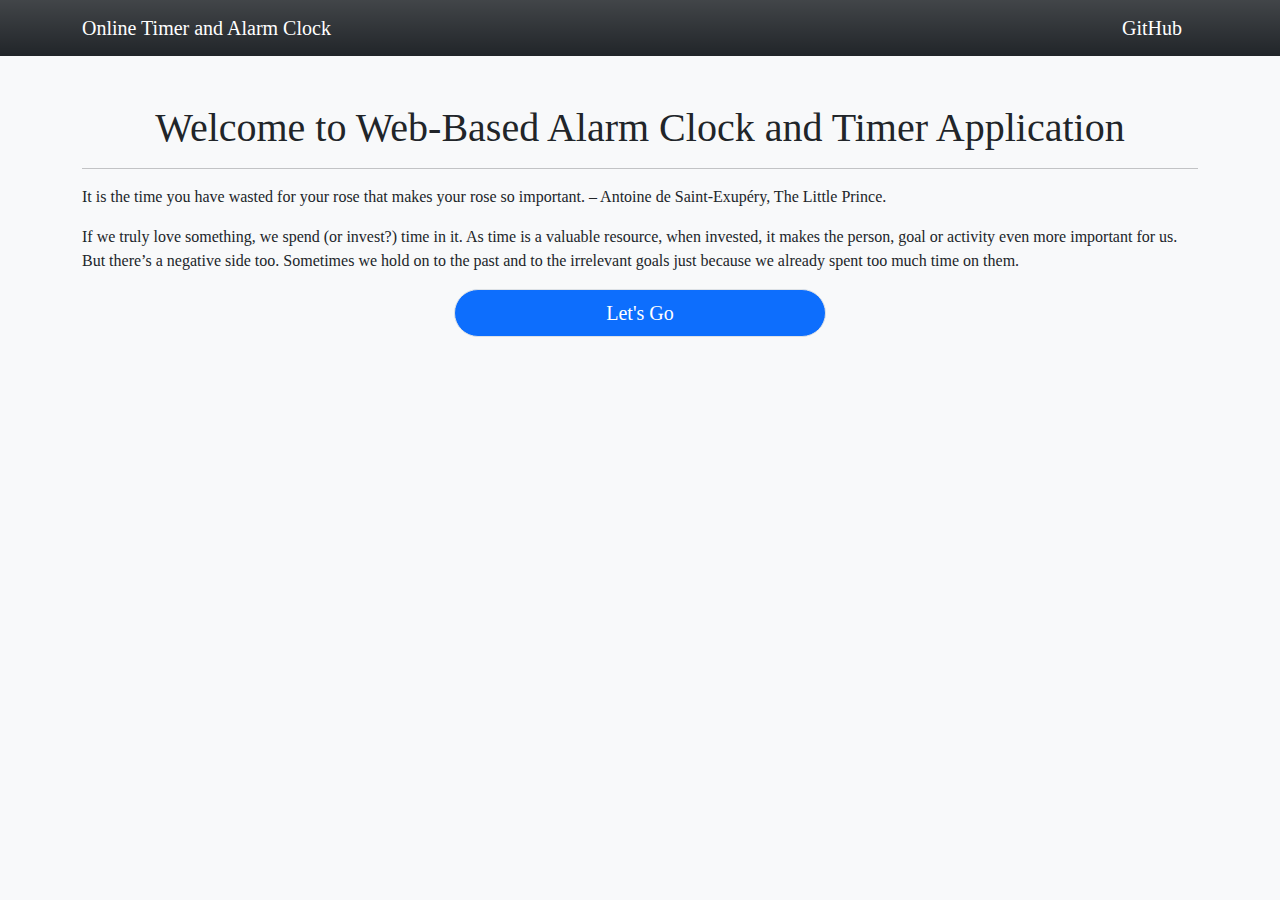
==== index.html @ c24df1c7 "V1" ====
<!DOCTYPE html>
<html lang="en">

<head>
    <meta charset="UTF-8">
    <meta http-equiv="X-UA-Compatible" content="IE=edge">
    <meta name="viewport" content="width=device-width, initial-scale=1.0">
    <title>Online Timer and Alarm Clock</title>
    <link rel="stylesheet" href="./Font-Awesome-master/css/all.min.css">
    <link rel="stylesheet" href="./css/bootstrap.min.css">
    <script src="./js/jquery-3.6.0.min.js"></script>
    <script src="./js/bootstrap.min.js"></script>
    <script src="./js/script.js"></script>
    <style>
         :root {
            --bs-success-rgb: 71, 222, 152 !important;
        }
        
        html,
        body {
            height: 100%;
            width: 100%;
            font-family: Apple Chancery, cursive;
        }
        
        .btn-info.text-light:hover,
        .btn-info.text-light:focus {
            background: #000;
        }
        
        #search-suggestion {
            position: absolute;
            top: 2.4em;
            left: 1em;
            width: 90%;
            z-index: 9;
        }
        
        .fa.fa-alarm-clock {
            position: relative;
            min-width: 1.3em;
        }
        
        .fa.fa-alarm-clock:before {
            content: url(./ico/alarm-clock-svg.svg);
            position: absolute;
            width: 1.25em;
            top: -0.9em;
            left: 0;
        }
        
        .blinks {
            animation: blinker 1s linear infinite;
            color: red;
        }
        
        @keyframes blinker {
            50% {
                opacity: 0;
            }
        }
        
        #alarm-list:empty:before {
            content: 'No Alarm set.';
        }
        
        #alarm-list:empty {
            text-align: center;
            color: rgb(214, 214, 214)
        }
    </style>
</head>

<body class="bg-light">
    <nav class="navbar navbar-expand-lg navbar-dark bg-dark bg-gradient" id="topNavBar">
        <div class="container">
            <a class="navbar-brand" href="">
            Online Timer and Alarm Clock
            </a>

            <div>
               <a class="navbar-brand" href="https://github.com/naemazam/Online-Timer-and-Alarm-Clock">
            GitHub
            </a>
            </div>
        </div>
    </nav>
    <div class="container py-5 d-none" id="page-container">
        <div class="d-flex justify-content-center align-items-center flex-column my-3">
            <h1 class="fw-bolder" id="current_time">00:00:00 --</h1>
            <h4 class="fw-bold" id="current_date">--- -- ----</h4>
        </div>
        <div class="text-center">
            <button class="btn btn-primary rounded-0" type="button" id="set_timer"><i class="fa fa-clock"></i> Set Timer</button>
            <button class="btn btn-info rounded-0" type="button" id="set_alarm"><i class="fa fa-alarm-clock"></i> Set Alarm</button>
            <button class="btn btn-danger rounded-0 d-none" type="button" id="stop_alarm"><i class="fa fa-stop"></i> Stop Alarm</button>
        </div>
        <div class="row justify-content-center py-3">
            <!-- Timer Field -->
            <div class="col-md-4">
                <div class="card rounded-0 shadow">
                    <div class="card-header rounded-0  bg-dark bg-gradient text-light">
                        <h5 class="card-title">
                            Timer
                        </h5>
                    </div>
                    <div class="card-body">
                        <h1 class="text-center fw-bolder" id="timer">--:--</h1>
                        <div class="text-center">
                            <button class="btn btn-primary btn-sm rounded-0" id="start_timer" type="button"><i class="fa fa-play"></i> Start</button>
                            <button class="btn btn-light border btn-sm rounded-0 d-none" id="pause_timer" type="button"><i class="fa fa-pause"></i> Pause</button>
                            <button class="btn btn-danger btn-sm rounded-0 d-none" id="reset_timer" type="button"><i class="fa fa-reset"></i> Reset</button>
                        </div>
                    </div>
                </div>
            </div>
            <!-- End of Timer Field -->
            <!-- Alarm List Field -->
            <div class="col-md-4">
                <div class="card rounded-0 shadow">
                    <div class="card-header rounded-0  bg-dark bg-gradient text-light">
                        <h5 class="card-title">
                            Alarm List
                        </h5>
                    </div>
                    <div class="card-body">
                        <div class="list-group" id="alarm-list"></div>
                    </div>
                </div>
            </div>
            <!-- End if Alarm List Field -->
        </div>
    </div>
    <div class="container py-5" id="default-container">
        <h1 class="text-center mt">Welcome to Web-Based Alarm Clock and Timer Application</h1>
        <hr>
        <p>It is the time you have wasted for your rose that makes your rose so important. – Antoine de Saint-Exupéry, The Little Prince. </p>
<p>If we truly love something, we spend (or invest?) time in it. As time is a valuable resource, when invested, it makes the person, goal or activity even more important for us. But there’s a negative side too. Sometimes we hold on to the past and to the irrelevant goals just because we already spent too much time on them.

</p>
        <center><button class="btn btn-lg btn-primary border col-4 rounded-pill" type="button" id="start_app"><i class="fa fa-arrow-right"></i> Let's Go</button></center>
    </div>
    <!-- Modal -->
    <div class="modal fade" id="uniModal" tabindex="-1" aria-labelledby="uniModalLabel" aria-hidden="true" data-bs-backdrop="static">
        <div class="modal-dialog  modal-dialog-centered">
            <div class="modal-content">
                <div class="modal-header">
                    <h5 class="modal-title" id="uniModalLabel"></h5>
                    <button type="button" class="btn-close" data-bs-dismiss="modal" aria-label="Close"></button>
                </div>
                <div class="modal-body">
                </div>
                <div class="modal-footer">
                    <button type="button" class="btn btn-primary rounded-0" onclick="$('#uniModal form').submit()">Save</button>
                    <button type="button" class="btn btn-secondary rounded-0" data-bs-dismiss="modal">Close</button>
                </div>
            </div>
        </div>
    </div>
    <noscript id="alarm-item-script">
        <div class="list-group-item list-group-item-action alarm-item">
            <div class="d-flex w-100">
                <div class="col-auto flex-grow-1">
                    <span class="alarm-text">12:00 PM</span>
                </div>
                <div class="col-auto">
                    <button class="btn btn-sm btn-danger delete-alarm"><i class="fa fa-trash"></i></button>
                </div>
            </div>
        </div>
    </noscript>
    <noscript id="timer-form-script">
        <div class="container-fluid">
            <form action="" id="timer-form">
                <input type="hidden" name="id" value="">
                <div class="form-group">
                    <label for="" class="control-label">Time (MM:ss)</label>
                    <div class="input-group mb-3">
                        <input type="number" min="0" name="minutes" class="form-control text-center" placeholder="MM" aria-label="Minutes" required>
                        <span class="input-group-text">:</span>
                        <input type="number" min="0" name="seconds" max="59" class="form-control text-center" placeholder="ss" aria-label="Seconds" required>
                    </div>
                </div>
            </form>
        </div>
    </noscript>
    <noscript id="alarm-form-script">
        <div class="container-fluid">
            <form action="" id="alarm-form">
                <input type="hidden" name="id" value="">
                <div class="form-group">
                    <label for="" class="control-label">Time (MM:ss)</label>
                    <div class="input-group mb-3">
                        <input type="number" name="hour" min="1" max="12" class="form-control" placeholder="MM" aria-label="Minutes" required>
                        <span class="input-group-text">:</span>
                        <input type="number" name="minutes" min="0" max="59" class="form-control" placeholder="ss" aria-label="Seconds" required>
                        <span class="input-group-text"></span>
                        <select class="form-select" name="meridein" id="meridein" required>
                            <option>AM</option>
                            <option>PM</option>
                        </select>
                    </div>
                </div>
            </form>
        </div>
    </noscript>
</body>

</html>
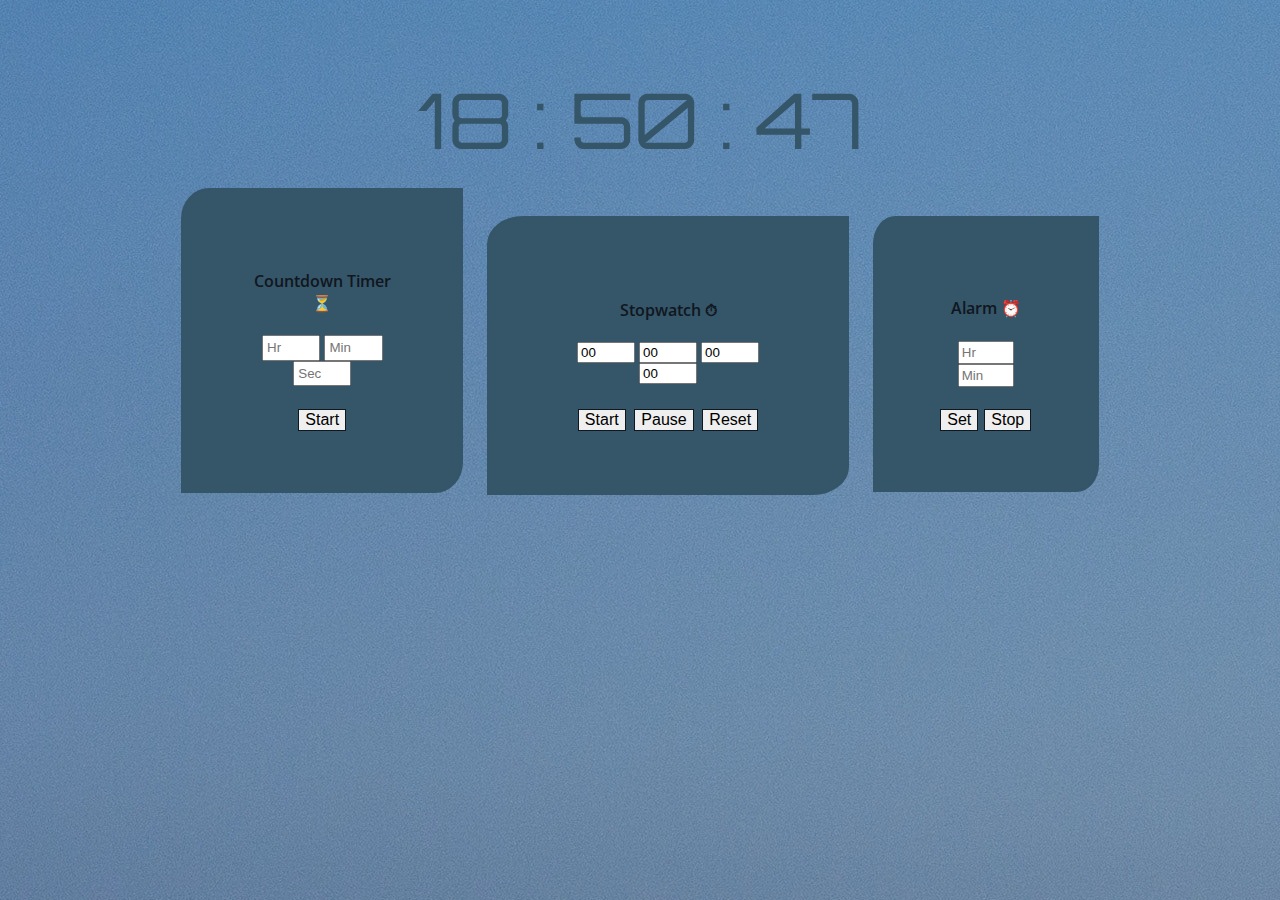
==== commit b48fe8e6: "V3" ====
--- a/index.html
+++ b/index.html
@@ -1,209 +1,108 @@
 <!DOCTYPE html>
 <html lang="en">
 
-<head>
-    <meta charset="UTF-8">
-    <meta http-equiv="X-UA-Compatible" content="IE=edge">
-    <meta name="viewport" content="width=device-width, initial-scale=1.0">
-    <title>Online Timer and Alarm Clock</title>
-    <link rel="stylesheet" href="./Font-Awesome-master/css/all.min.css">
-    <link rel="stylesheet" href="./css/bootstrap.min.css">
-    <script src="./js/jquery-3.6.0.min.js"></script>
-    <script src="./js/bootstrap.min.js"></script>
-    <script src="./js/script.js"></script>
-    <style>
-         :root {
-            --bs-success-rgb: 71, 222, 152 !important;
-        }
-        
-        html,
-        body {
-            height: 100%;
-            width: 100%;
-            font-family: Apple Chancery, cursive;
-        }
-        
-        .btn-info.text-light:hover,
-        .btn-info.text-light:focus {
-            background: #000;
-        }
-        
-        #search-suggestion {
-            position: absolute;
-            top: 2.4em;
-            left: 1em;
-            width: 90%;
-            z-index: 9;
-        }
-        
-        .fa.fa-alarm-clock {
-            position: relative;
-            min-width: 1.3em;
-        }
-        
-        .fa.fa-alarm-clock:before {
-            content: url(./ico/alarm-clock-svg.svg);
-            position: absolute;
-            width: 1.25em;
-            top: -0.9em;
-            left: 0;
-        }
-        
-        .blinks {
-            animation: blinker 1s linear infinite;
-            color: red;
-        }
-        
-        @keyframes blinker {
-            50% {
-                opacity: 0;
-            }
-        }
-        
-        #alarm-list:empty:before {
-            content: 'No Alarm set.';
-        }
-        
-        #alarm-list:empty {
-            text-align: center;
-            color: rgb(214, 214, 214)
-        }
-    </style>
-</head>
+    <head>
+        <meta charset="UTF-8">
+        <meta http-equiv="X-UA-Compatible" content="IE=edge">
+        <meta name="viewport" content="width=device-width, initial-scale=1.0">
+        <!-- Bootstrap -->
+        <link rel="stylesheet" href="https://cdn.jsdelivr.net/npm/bootstrap@4.6.2/dist/css/bootstrap.min.css"
+            integrity="sha384-xOolHFLEh07PJGoPkLv1IbcEPTNtaed2xpHsD9ESMhqIYd0nLMwNLD69Npy4HI+N" crossorigin="anonymous">
 
-<body class="bg-light">
-    <nav class="navbar navbar-expand-lg navbar-dark bg-dark bg-gradient" id="topNavBar">
-        <div class="container">
-            <a class="navbar-brand" href="">
-            Online Timer and Alarm Clock
-            </a>
+        <!-- Google Fonts -->
+        <link rel="preconnect" href="https://fonts.googleapis.com">
+        <link rel="preconnect" href="https://fonts.gstatic.com" crossorigin>
+        <link rel="preconnect" href="https://fonts.googleapis.com">
+        <link rel="preconnect" href="https://fonts.gstatic.com" crossorigin>
+        <link href="https://fonts.googleapis.com/css2?family=Open+Sans:wght@300&display=swap" rel="stylesheet">
+        <link rel="preconnect" href="https://fonts.googleapis.com">
+        <link rel="preconnect" href="https://fonts.gstatic.com" crossorigin>
+        <link href="https://fonts.googleapis.com/css2?family=Orbitron:wght@500&display=swap" rel="stylesheet">
+        <!-- Favicon -->
+        <link rel="shortcut icon" href="favicon.png">
 
-            <div>
-               <a class="navbar-brand" href="https://github.com/naemazam/Online-Timer-and-Alarm-Clock">
-            GitHub
-            </a>
-            </div>
-        </div>
-    </nav>
-    <div class="container py-5 d-none" id="page-container">
-        <div class="d-flex justify-content-center align-items-center flex-column my-3">
-            <h1 class="fw-bolder" id="current_time">00:00:00 --</h1>
-            <h4 class="fw-bold" id="current_date">--- -- ----</h4>
-        </div>
-        <div class="text-center">
-            <button class="btn btn-primary rounded-0" type="button" id="set_timer"><i class="fa fa-clock"></i> Set Timer</button>
-            <button class="btn btn-info rounded-0" type="button" id="set_alarm"><i class="fa fa-alarm-clock"></i> Set Alarm</button>
-            <button class="btn btn-danger rounded-0 d-none" type="button" id="stop_alarm"><i class="fa fa-stop"></i> Stop Alarm</button>
-        </div>
-        <div class="row justify-content-center py-3">
-            <!-- Timer Field -->
-            <div class="col-md-4">
-                <div class="card rounded-0 shadow">
-                    <div class="card-header rounded-0  bg-dark bg-gradient text-light">
-                        <h5 class="card-title">
-                            Timer
-                        </h5>
-                    </div>
-                    <div class="card-body">
-                        <h1 class="text-center fw-bolder" id="timer">--:--</h1>
-                        <div class="text-center">
-                            <button class="btn btn-primary btn-sm rounded-0" id="start_timer" type="button"><i class="fa fa-play"></i> Start</button>
-                            <button class="btn btn-light border btn-sm rounded-0 d-none" id="pause_timer" type="button"><i class="fa fa-pause"></i> Pause</button>
-                            <button class="btn btn-danger btn-sm rounded-0 d-none" id="reset_timer" type="button"><i class="fa fa-reset"></i> Reset</button>
+        <!-- Personal Styles CSS -->
+        <link rel="stylesheet" href="style.css">
+        <title>Digital clock 3 in 1</title>
+    </head>
+
+    <body>
+        <div class="container-fluid">
+            <center>
+                <div id="displayTime"></div>
+                <div class="container count-cont col-lg-4 col-md-6 col-sm-12">
+                    <div class="countdown-container">
+                        <center>
+                            <div class="div-title">
+                                <h4>Countdown Timer ⏳</h4>
+                            </div>
+                            <input type="number" name="" id="userInputHr" class="rounded countdown-input" min="0"
+                                max="24" placeholder="Hr">
+                            <input type="number" name="" id="userInputMin" class="rounded countdown-input" min="0"
+                                max="60" placeholder="Min">
+                            <input type="number" name="" id="userInputSec" class="rounded countdown-input" min="0"
+                                max="60" required placeholder="Sec">
+                        </center>
+                        <div class="containerbtn">
+                            <center>
+                                <button onclick="countDown()" class="btn btn-lg btn-outline-dark ">Start</button>
+                            </center>
                         </div>
                     </div>
                 </div>
-            </div>
-            <!-- End of Timer Field -->
-            <!-- Alarm List Field -->
-            <div class="col-md-4">
-                <div class="card rounded-0 shadow">
-                    <div class="card-header rounded-0  bg-dark bg-gradient text-light">
-                        <h5 class="card-title">
-                            Alarm List
-                        </h5>
-                    </div>
-                    <div class="card-body">
-                        <div class="list-group" id="alarm-list"></div>
+                <!-- Stopwatch section -->
+                <div class="container stop-cont col-lg-4 col-md-6 col-sm-12">
+                    <div class="stopwatch-container">
+                        <center>
+                            <div class="div-title">
+                                <h4>Stopwatch ⏱</h4>
+                            </div>
+                            <input type="number" name="" id="mywatchhr" class="rounded" required placeholder="Hr"
+                                value="00">
+                            <input type="number" name="" id="mywatchmin" class="rounded" required placeholder="Min"
+                                value="00">
+                            <input type="number" name="" id="mywatchsec" class="rounded" required placeholder="Sec"
+                                value="00">
+                            <input type="number" name="" id="mywatchmillisec" class="rounded" required placeholder="ms"
+                                value="00">
+                        </center>
+                        <div class="containerbtn">
+                            <center>
+                                <button onclick="startWatch()" class="btn btn-lg btn-outline-dark ">Start</button>
+                                <button onclick="isPaused()" class="btn btn-lg btn-outline-dark ">Pause</button>
+                                <!-- <button class="btn btn-lg btn-outline-dark ">Play</button> -->
+                                <button onclick="resetWatch()" class="btn btn-lg btn-outline-dark ">Reset</button>
+                            </center>
+                        </div>
                     </div>
                 </div>
-            </div>
-            <!-- End if Alarm List Field -->
-        </div>
-    </div>
-    <div class="container py-5" id="default-container">
-        <h1 class="text-center mt">Welcome to Web-Based Alarm Clock and Timer Application</h1>
-        <hr>
-        <p>It is the time you have wasted for your rose that makes your rose so important. – Antoine de Saint-Exupéry, The Little Prince. </p>
-<p>If we truly love something, we spend (or invest?) time in it. As time is a valuable resource, when invested, it makes the person, goal or activity even more important for us. But there’s a negative side too. Sometimes we hold on to the past and to the irrelevant goals just because we already spent too much time on them.
-
-</p>
-        <center><button class="btn btn-lg btn-primary border col-4 rounded-pill" type="button" id="start_app"><i class="fa fa-arrow-right"></i> Let's Go</button></center>
-    </div>
-    <!-- Modal -->
-    <div class="modal fade" id="uniModal" tabindex="-1" aria-labelledby="uniModalLabel" aria-hidden="true" data-bs-backdrop="static">
-        <div class="modal-dialog  modal-dialog-centered">
-            <div class="modal-content">
-                <div class="modal-header">
-                    <h5 class="modal-title" id="uniModalLabel"></h5>
-                    <button type="button" class="btn-close" data-bs-dismiss="modal" aria-label="Close"></button>
-                </div>
-                <div class="modal-body">
-                </div>
-                <div class="modal-footer">
-                    <button type="button" class="btn btn-primary rounded-0" onclick="$('#uniModal form').submit()">Save</button>
-                    <button type="button" class="btn btn-secondary rounded-0" data-bs-dismiss="modal">Close</button>
-                </div>
-            </div>
-        </div>
-    </div>
-    <noscript id="alarm-item-script">
-        <div class="list-group-item list-group-item-action alarm-item">
-            <div class="d-flex w-100">
-                <div class="col-auto flex-grow-1">
-                    <span class="alarm-text">12:00 PM</span>
-                </div>
-                <div class="col-auto">
-                    <button class="btn btn-sm btn-danger delete-alarm"><i class="fa fa-trash"></i></button>
-                </div>
-            </div>
-        </div>
-    </noscript>
-    <noscript id="timer-form-script">
-        <div class="container-fluid">
-            <form action="" id="timer-form">
-                <input type="hidden" name="id" value="">
-                <div class="form-group">
-                    <label for="" class="control-label">Time (MM:ss)</label>
-                    <div class="input-group mb-3">
-                        <input type="number" min="0" name="minutes" class="form-control text-center" placeholder="MM" aria-label="Minutes" required>
-                        <span class="input-group-text">:</span>
-                        <input type="number" min="0" name="seconds" max="59" class="form-control text-center" placeholder="ss" aria-label="Seconds" required>
+                <!-- Alarm Section -->
+                <div class="container alarm-cont col-lg-4 col-md-6 col-sm-12">
+                    <div class="alarm-container">
+                        <center>
+                            <div class="div-title">
+                                <h4>Alarm ⏰</h4>
+                            </div>
+                            <center><small id="disp" style="color: red; visibility: none;"></small></center>
+                            <input type="number" name="" id="alarmHr" class="alarmInput rounded" min="0" max="24"
+                                required placeholder="Hr">
+                            <input type="number" name="" id="alarmMin" class="alarmInput rounded" min="0" max="60"
+                                required placeholder="Min">
+                            <!-- <input type="number" name="" id="alarmSec" class="rounded" min="0" max="60" required
+                                placeholder="Sec"> -->
+                        </center>
+                        <div class="containerbtn">
+                            <center>
+                                <button onclick="setAlarm()" class="btn btn-lg btn-outline-dark ">Set </button>
+                                <button onclick="stopAlarm()" class="btn btn-lg btn-outline-dark ">Stop </button>
+                            </center>
+                        </div>
                     </div>
                 </div>
-            </form>
+            </center>
         </div>
-    </noscript>
-    <noscript id="alarm-form-script">
-        <div class="container-fluid">
-            <form action="" id="alarm-form">
-                <input type="hidden" name="id" value="">
-                <div class="form-group">
-                    <label for="" class="control-label">Time (MM:ss)</label>
-                    <div class="input-group mb-3">
-                        <input type="number" name="hour" min="1" max="12" class="form-control" placeholder="MM" aria-label="Minutes" required>
-                        <span class="input-group-text">:</span>
-                        <input type="number" name="minutes" min="0" max="59" class="form-control" placeholder="ss" aria-label="Seconds" required>
-                        <span class="input-group-text"></span>
-                        <select class="form-select" name="meridein" id="meridein" required>
-                            <option>AM</option>
-                            <option>PM</option>
-                        </select>
-                    </div>
-                </div>
-            </form>
-        </div>
-    </noscript>
-</body>
+        <!-- Main script -->
+        <script src="index.js"></script>
+    </body>
 
 </html>--- a/style.css
+++ b/style.css
@@ -0,0 +1,123 @@
+body{
+    padding-bottom: 3%;
+    background-image: url("clock5.jpg");
+    background-repeat: no-repeat;
+    background-position: top left;
+    animation: myBody 60s infinite;
+}
+
+h4{
+    font-family: 'Open Sans', sans-serif;
+    font-weight: 600;
+}
+.container-fluid{
+    padding: 5%;
+}
+.container{
+    padding: 5%;
+    border: 2px solid #355568;
+    max-width: 450px;
+    margin-top: 20px;
+    margin-right: 10px;
+    margin-left: 10px;
+    background-color: #355568;
+}
+.container:hover{
+    padding: 5.1%;
+    
+}
+
+#displayTime{
+    font-family: 'Orbitron', sans-serif; 
+    font-size: 6vw;                   
+    background-clip: text;
+    /* color: #fff; */
+    color: #355568;
+    animation: myTimemove 10s ;
+}
+
+
+/* Remember media query here */
+.count-cont, .stop-cont, .alarm-cont{
+    border-top-left-radius: 10%;
+    border-bottom-right-radius: 10%;
+    display: inline-block;
+      
+}
+.count-cont:hover, .stop-cont:hover, .alarm-cont:hover{
+    animation: mycontainers 10s infinite;
+}
+
+
+.countdown-container, .stopwatch-container, .alarm-container{
+    padding: 2%;
+    /* border: 2px solid; */
+    
+}
+.countdown-container:hover, .stop-cont :hover, .alarm-container:hover{
+    animation: mymove 5s infinite;
+}
+
+@keyframes mycontainers {
+    50%{border-top-right-radius: 12%; border-bottom-left-radius: 12%; border-top-left-radius: 0%; border-bottom-right-radius: 0%;}
+}
+
+@keyframes mymove {
+    50% {box-shadow: 10px 10px 20px grey;} 
+}
+@keyframes myBody {
+    50% {background-position: center;}
+}
+
+@keyframes myTimemove {
+    from{color: #fff; font-size: 3vw;}
+    to{color: #355568; font-size: 6vw;}
+}
+
+.div-title{
+    color: #10171f;
+    margin-top: -1% !important;
+}
+.countdown-input,
+#alarmHr, 
+#alarmMin, 
+#alarmSec{
+    padding: 2%;
+    max-width: 56px;
+    font-family: 'Digital Numbers', sans-serif;
+    
+}
+#mywatchhr,
+#mywatchmin,
+#mywatchsec,
+#mywatchmillisec{
+    font-family: 'Digital Numbers', sans-serif;
+    max-width: 50px;
+}
+.containerbtn{
+    margin-top:2% ;
+}
+
+.btn{
+    max-width: 100px;
+    font-size: 1rem;
+    font-weight: 400;
+    margin-top: 20px;
+    margin-left: 1%;
+    margin-right: 1%;
+    text-align: center;
+    border: 1px solid #10171f ;
+  --bs-btn-color: #10171f ;
+  --bs-btn-border-color: #10171f;
+  --bs-btn-hover-color: #fff;
+  --bs-btn-hover-bg: #10171f;
+  --bs-btn-hover-border-color: #10171f;
+  --bs-btn-focus-shadow-rgb: 13, 110, 253;
+  --bs-btn-active-color: #fff;
+  --bs-btn-active-bg: #10171f;
+  --bs-btn-active-border-color: #10171f;
+  --bs-btn-active-shadow: inset 0 3px 5px rgba(0, 0, 0, 0.125);
+  --bs-btn-disabled-color: #10171f;
+  --bs-btn-disabled-bg: transparent;
+  --bs-gradient: none;
+}
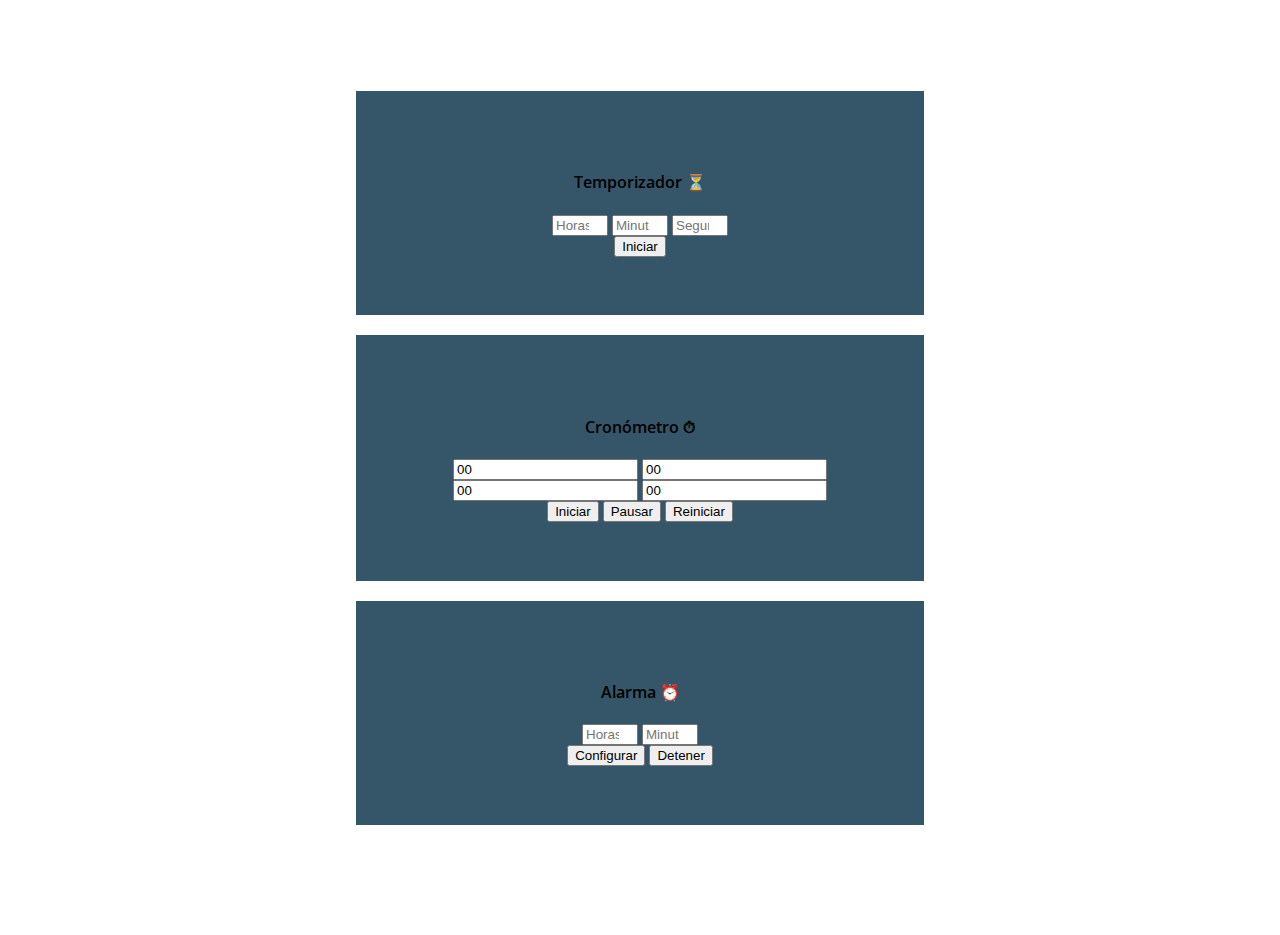
==== commit 6839abda: "V3" ====
--- a/index.html
+++ b/index.html
@@ -1,6 +1,5 @@
 <!DOCTYPE html>
-<html lang="en">
-
+<html lang="es">
     <head>
         <meta charset="UTF-8">
         <meta http-equiv="X-UA-Compatible" content="IE=edge">
@@ -10,99 +9,81 @@
             integrity="sha384-xOolHFLEh07PJGoPkLv1IbcEPTNtaed2xpHsD9ESMhqIYd0nLMwNLD69Npy4HI+N" crossorigin="anonymous">
 
         <!-- Google Fonts -->
-        <link rel="preconnect" href="https://fonts.googleapis.com">
-        <link rel="preconnect" href="https://fonts.gstatic.com" crossorigin>
-        <link rel="preconnect" href="https://fonts.googleapis.com">
-        <link rel="preconnect" href="https://fonts.gstatic.com" crossorigin>
         <link href="https://fonts.googleapis.com/css2?family=Open+Sans:wght@300&display=swap" rel="stylesheet">
-        <link rel="preconnect" href="https://fonts.googleapis.com">
-        <link rel="preconnect" href="https://fonts.gstatic.com" crossorigin>
         <link href="https://fonts.googleapis.com/css2?family=Orbitron:wght@500&display=swap" rel="stylesheet">
+        
         <!-- Favicon -->
         <link rel="shortcut icon" href="favicon.png">
 
-        <!-- Personal Styles CSS -->
+        <!-- Estilos Personalizados -->
         <link rel="stylesheet" href="style.css">
-        <title>Digital clock 3 in 1</title>
+        <title>Reloj Digital Multifunción</title>
     </head>
-
     <body>
-        <div class="container-fluid">
+        <div class="contenedor-principal">
             <center>
-                <div id="displayTime"></div>
-                <div class="container count-cont col-lg-4 col-md-6 col-sm-12">
-                    <div class="countdown-container">
+                <div id="mostrarHora"></div>
+                <!-- Sección de Temporizador -->
+                <div class="contenedor mod-temporizador col-lg-4 col-md-6 col-sm-12">
+                    <div class="interior-temporizador">
                         <center>
-                            <div class="div-title">
-                                <h4>Countdown Timer ⏳</h4>
+                            <div class="titulo-seccion">
+                                <h4>Temporizador ⏳</h4>
                             </div>
-                            <input type="number" name="" id="userInputHr" class="rounded countdown-input" min="0"
-                                max="24" placeholder="Hr">
-                            <input type="number" name="" id="userInputMin" class="rounded countdown-input" min="0"
-                                max="60" placeholder="Min">
-                            <input type="number" name="" id="userInputSec" class="rounded countdown-input" min="0"
-                                max="60" required placeholder="Sec">
+                            <input type="number" id="horaUsuario" class="rounded entrada-temporizador" min="0" max="24" placeholder="Horas">
+                            <input type="number" id="minUsuario" class="rounded entrada-temporizador" min="0" max="60" placeholder="Minutos">
+                            <input type="number" id="segUsuario" class="rounded entrada-temporizador" min="0" max="60" required placeholder="Segundos">
                         </center>
-                        <div class="containerbtn">
+                        <div class="contenedor-botones">
                             <center>
-                                <button onclick="countDown()" class="btn btn-lg btn-outline-dark ">Start</button>
+                                <button onclick="iniciarTemporizador()" class="btn btn-lg btn-outline-dark ">Iniciar</button>
                             </center>
                         </div>
                     </div>
                 </div>
-                <!-- Stopwatch section -->
-                <div class="container stop-cont col-lg-4 col-md-6 col-sm-12">
-                    <div class="stopwatch-container">
+                <!-- Sección de Cronómetro -->
+                <div class="contenedor mod-cronometro col-lg-4 col-md-6 col-sm-12">
+                    <div class="interior-cronometro">
                         <center>
-                            <div class="div-title">
-                                <h4>Stopwatch ⏱</h4>
+                            <div class="titulo-seccion">
+                                <h4>Cronómetro ⏱</h4>
                             </div>
-                            <input type="number" name="" id="mywatchhr" class="rounded" required placeholder="Hr"
-                                value="00">
-                            <input type="number" name="" id="mywatchmin" class="rounded" required placeholder="Min"
-                                value="00">
-                            <input type="number" name="" id="mywatchsec" class="rounded" required placeholder="Sec"
-                                value="00">
-                            <input type="number" name="" id="mywatchmillisec" class="rounded" required placeholder="ms"
-                                value="00">
+                            <input type="number" id="hrCrono" class="rounded" required placeholder="Horas" value="00">
+                            <input type="number" id="minCrono" class="rounded" required placeholder="Minutos" value="00">
+                            <input type="number" id="segCrono" class="rounded" required placeholder="Segundos" value="00">
+                            <input type="number" id="miliCrono" class="rounded" required placeholder="ms" value="00">
                         </center>
-                        <div class="containerbtn">
+                        <div class="contenedor-botones">
                             <center>
-                                <button onclick="startWatch()" class="btn btn-lg btn-outline-dark ">Start</button>
-                                <button onclick="isPaused()" class="btn btn-lg btn-outline-dark ">Pause</button>
-                                <!-- <button class="btn btn-lg btn-outline-dark ">Play</button> -->
-                                <button onclick="resetWatch()" class="btn btn-lg btn-outline-dark ">Reset</button>
+                                <button onclick="iniciarCrono()" class="btn btn-lg btn-outline-dark ">Iniciar</button>
+                                <button onclick="pausarCrono()" class="btn btn-lg btn-outline-dark ">Pausar</button>
+                                <button onclick="reiniciarCrono()" class="btn btn-lg btn-outline-dark ">Reiniciar</button>
                             </center>
                         </div>
                     </div>
                 </div>
-                <!-- Alarm Section -->
-                <div class="container alarm-cont col-lg-4 col-md-6 col-sm-12">
-                    <div class="alarm-container">
+                <!-- Sección de Alarma -->
+                <div class="contenedor mod-alarma col-lg-4 col-md-6 col-sm-12">
+                    <div class="interior-alarma">
                         <center>
-                            <div class="div-title">
-                                <h4>Alarm ⏰</h4>
+                            <div class="titulo-seccion">
+                                <h4>Alarma ⏰</h4>
                             </div>
-                            <center><small id="disp" style="color: red; visibility: none;"></small></center>
-                            <input type="number" name="" id="alarmHr" class="alarmInput rounded" min="0" max="24"
-                                required placeholder="Hr">
-                            <input type="number" name="" id="alarmMin" class="alarmInput rounded" min="0" max="60"
-                                required placeholder="Min">
-                            <!-- <input type="number" name="" id="alarmSec" class="rounded" min="0" max="60" required
-                                placeholder="Sec"> -->
+                            <center><small id="mensajeAlarma" style="color: red; visibility: none;"></small></center>
+                            <input type="number" id="hrAlarma" class="entrada-alarma rounded" min="0" max="24" required placeholder="Horas">
+                            <input type="number" id="minAlarma" class="entrada-alarma rounded" min="0" max="60" required placeholder="Minutos">
                         </center>
-                        <div class="containerbtn">
+                        <div class="contenedor-botones">
                             <center>
-                                <button onclick="setAlarm()" class="btn btn-lg btn-outline-dark ">Set </button>
-                                <button onclick="stopAlarm()" class="btn btn-lg btn-outline-dark ">Stop </button>
+                                <button onclick="configurarAlarma()" class="btn btn-lg btn-outline-dark ">Configurar</button>
+                                <button onclick="detenerAlarma()" class="btn btn-lg btn-outline-dark ">Detener</button>
                             </center>
                         </div>
                     </div>
                 </div>
             </center>
         </div>
-        <!-- Main script -->
-        <script src="index.js"></script>
+        <!-- Script Principal -->
+        <script src="script.js"></script>
     </body>
-
-</html>+</html>
--- a/style.css
+++ b/style.css
@@ -1,19 +1,19 @@
 body{
     padding-bottom: 3%;
-    background-image: url("clock5.jpg");
+    background-image: url("reloj.jpg");
     background-repeat: no-repeat;
     background-position: top left;
-    animation: myBody 60s infinite;
+    animation: animacionCuerpo 60s infinite;
 }
 
 h4{
     font-family: 'Open Sans', sans-serif;
     font-weight: 600;
 }
-.container-fluid{
+.contenedor-principal{
     padding: 5%;
 }
-.container{
+.contenedor{
     padding: 5%;
     border: 2px solid #355568;
     max-width: 450px;
@@ -22,102 +22,14 @@
     margin-left: 10px;
     background-color: #355568;
 }
-.container:hover{
+.contenedor:hover{
     padding: 5.1%;
-    
 }
 
-#displayTime{
+#mostrarHora{
     font-family: 'Orbitron', sans-serif; 
     font-size: 6vw;                   
     background-clip: text;
-    /* color: #fff; */
     color: #355568;
-    animation: myTimemove 10s ;
+    animation: animacionHora 10s ;
 }
-
-
-/* Remember media query here */
-.count-cont, .stop-cont, .alarm-cont{
-    border-top-left-radius: 10%;
-    border-bottom-right-radius: 10%;
-    display: inline-block;
-      
-}
-.count-cont:hover, .stop-cont:hover, .alarm-cont:hover{
-    animation: mycontainers 10s infinite;
-}
-
-
-.countdown-container, .stopwatch-container, .alarm-container{
-    padding: 2%;
-    /* border: 2px solid; */
-    
-}
-.countdown-container:hover, .stop-cont :hover, .alarm-container:hover{
-    animation: mymove 5s infinite;
-}
-
-@keyframes mycontainers {
-    50%{border-top-right-radius: 12%; border-bottom-left-radius: 12%; border-top-left-radius: 0%; border-bottom-right-radius: 0%;}
-}
-
-@keyframes mymove {
-    50% {box-shadow: 10px 10px 20px grey;} 
-}
-@keyframes myBody {
-    50% {background-position: center;}
-}
-
-@keyframes myTimemove {
-    from{color: #fff; font-size: 3vw;}
-    to{color: #355568; font-size: 6vw;}
-}
-
-.div-title{
-    color: #10171f;
-    margin-top: -1% !important;
-}
-.countdown-input,
-#alarmHr, 
-#alarmMin, 
-#alarmSec{
-    padding: 2%;
-    max-width: 56px;
-    font-family: 'Digital Numbers', sans-serif;
-    
-}
-#mywatchhr,
-#mywatchmin,
-#mywatchsec,
-#mywatchmillisec{
-    font-family: 'Digital Numbers', sans-serif;
-    max-width: 50px;
-}
-.containerbtn{
-    margin-top:2% ;
-}
-
-.btn{
-    max-width: 100px;
-    font-size: 1rem;
-    font-weight: 400;
-    margin-top: 20px;
-    margin-left: 1%;
-    margin-right: 1%;
-    text-align: center;
-    border: 1px solid #10171f ;
-  --bs-btn-color: #10171f ;
-  --bs-btn-border-color: #10171f;
-  --bs-btn-hover-color: #fff;
-  --bs-btn-hover-bg: #10171f;
-  --bs-btn-hover-border-color: #10171f;
-  --bs-btn-focus-shadow-rgb: 13, 110, 253;
-  --bs-btn-active-color: #fff;
-  --bs-btn-active-bg: #10171f;
-  --bs-btn-active-border-color: #10171f;
-  --bs-btn-active-shadow: inset 0 3px 5px rgba(0, 0, 0, 0.125);
-  --bs-btn-disabled-color: #10171f;
-  --bs-btn-disabled-bg: transparent;
-  --bs-gradient: none;
-}
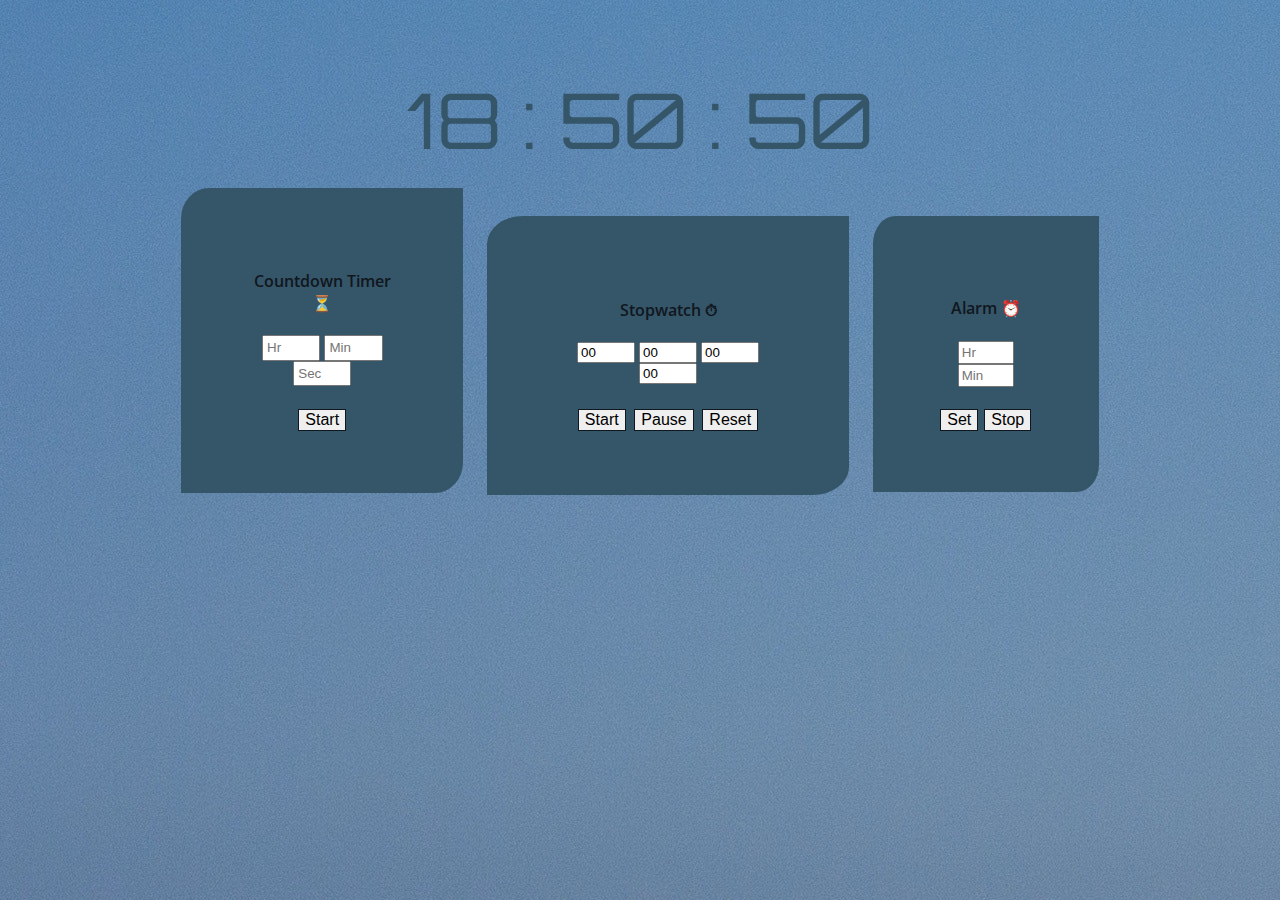
==== commit e159ac5d: "V1" ====
--- a/index.html
+++ b/index.html
@@ -1,5 +1,6 @@
 <!DOCTYPE html>
-<html lang="es">
+<html lang="en">
+
     <head>
         <meta charset="UTF-8">
         <meta http-equiv="X-UA-Compatible" content="IE=edge">
@@ -9,81 +10,99 @@
             integrity="sha384-xOolHFLEh07PJGoPkLv1IbcEPTNtaed2xpHsD9ESMhqIYd0nLMwNLD69Npy4HI+N" crossorigin="anonymous">
 
         <!-- Google Fonts -->
+        <link rel="preconnect" href="https://fonts.googleapis.com">
+        <link rel="preconnect" href="https://fonts.gstatic.com" crossorigin>
+        <link rel="preconnect" href="https://fonts.googleapis.com">
+        <link rel="preconnect" href="https://fonts.gstatic.com" crossorigin>
         <link href="https://fonts.googleapis.com/css2?family=Open+Sans:wght@300&display=swap" rel="stylesheet">
+        <link rel="preconnect" href="https://fonts.googleapis.com">
+        <link rel="preconnect" href="https://fonts.gstatic.com" crossorigin>
         <link href="https://fonts.googleapis.com/css2?family=Orbitron:wght@500&display=swap" rel="stylesheet">
-        
         <!-- Favicon -->
         <link rel="shortcut icon" href="favicon.png">
 
-        <!-- Estilos Personalizados -->
+        <!-- Personal Styles CSS -->
         <link rel="stylesheet" href="style.css">
-        <title>Reloj Digital Multifunción</title>
+        <title>Digital clock 3 in 1</title>
     </head>
+
     <body>
-        <div class="contenedor-principal">
+        <div class="container-fluid">
             <center>
-                <div id="mostrarHora"></div>
-                <!-- Sección de Temporizador -->
-                <div class="contenedor mod-temporizador col-lg-4 col-md-6 col-sm-12">
-                    <div class="interior-temporizador">
+                <div id="displayTime"></div>
+                <div class="container count-cont col-lg-4 col-md-6 col-sm-12">
+                    <div class="countdown-container">
                         <center>
-                            <div class="titulo-seccion">
-                                <h4>Temporizador ⏳</h4>
+                            <div class="div-title">
+                                <h4>Countdown Timer ⏳</h4>
                             </div>
-                            <input type="number" id="horaUsuario" class="rounded entrada-temporizador" min="0" max="24" placeholder="Horas">
-                            <input type="number" id="minUsuario" class="rounded entrada-temporizador" min="0" max="60" placeholder="Minutos">
-                            <input type="number" id="segUsuario" class="rounded entrada-temporizador" min="0" max="60" required placeholder="Segundos">
+                            <input type="number" name="" id="userInputHr" class="rounded countdown-input" min="0"
+                                max="24" placeholder="Hr">
+                            <input type="number" name="" id="userInputMin" class="rounded countdown-input" min="0"
+                                max="60" placeholder="Min">
+                            <input type="number" name="" id="userInputSec" class="rounded countdown-input" min="0"
+                                max="60" required placeholder="Sec">
                         </center>
-                        <div class="contenedor-botones">
+                        <div class="containerbtn">
                             <center>
-                                <button onclick="iniciarTemporizador()" class="btn btn-lg btn-outline-dark ">Iniciar</button>
+                                <button onclick="countDown()" class="btn btn-lg btn-outline-dark ">Start</button>
                             </center>
                         </div>
                     </div>
                 </div>
-                <!-- Sección de Cronómetro -->
-                <div class="contenedor mod-cronometro col-lg-4 col-md-6 col-sm-12">
-                    <div class="interior-cronometro">
+                <!-- Stopwatch section -->
+                <div class="container stop-cont col-lg-4 col-md-6 col-sm-12">
+                    <div class="stopwatch-container">
                         <center>
-                            <div class="titulo-seccion">
-                                <h4>Cronómetro ⏱</h4>
+                            <div class="div-title">
+                                <h4>Stopwatch ⏱</h4>
                             </div>
-                            <input type="number" id="hrCrono" class="rounded" required placeholder="Horas" value="00">
-                            <input type="number" id="minCrono" class="rounded" required placeholder="Minutos" value="00">
-                            <input type="number" id="segCrono" class="rounded" required placeholder="Segundos" value="00">
-                            <input type="number" id="miliCrono" class="rounded" required placeholder="ms" value="00">
+                            <input type="number" name="" id="mywatchhr" class="rounded" required placeholder="Hr"
+                                value="00">
+                            <input type="number" name="" id="mywatchmin" class="rounded" required placeholder="Min"
+                                value="00">
+                            <input type="number" name="" id="mywatchsec" class="rounded" required placeholder="Sec"
+                                value="00">
+                            <input type="number" name="" id="mywatchmillisec" class="rounded" required placeholder="ms"
+                                value="00">
                         </center>
-                        <div class="contenedor-botones">
+                        <div class="containerbtn">
                             <center>
-                                <button onclick="iniciarCrono()" class="btn btn-lg btn-outline-dark ">Iniciar</button>
-                                <button onclick="pausarCrono()" class="btn btn-lg btn-outline-dark ">Pausar</button>
-                                <button onclick="reiniciarCrono()" class="btn btn-lg btn-outline-dark ">Reiniciar</button>
+                                <button onclick="startWatch()" class="btn btn-lg btn-outline-dark ">Start</button>
+                                <button onclick="isPaused()" class="btn btn-lg btn-outline-dark ">Pause</button>
+                                <!-- <button class="btn btn-lg btn-outline-dark ">Play</button> -->
+                                <button onclick="resetWatch()" class="btn btn-lg btn-outline-dark ">Reset</button>
                             </center>
                         </div>
                     </div>
                 </div>
-                <!-- Sección de Alarma -->
-                <div class="contenedor mod-alarma col-lg-4 col-md-6 col-sm-12">
-                    <div class="interior-alarma">
+                <!-- Alarm Section -->
+                <div class="container alarm-cont col-lg-4 col-md-6 col-sm-12">
+                    <div class="alarm-container">
                         <center>
-                            <div class="titulo-seccion">
-                                <h4>Alarma ⏰</h4>
+                            <div class="div-title">
+                                <h4>Alarm ⏰</h4>
                             </div>
-                            <center><small id="mensajeAlarma" style="color: red; visibility: none;"></small></center>
-                            <input type="number" id="hrAlarma" class="entrada-alarma rounded" min="0" max="24" required placeholder="Horas">
-                            <input type="number" id="minAlarma" class="entrada-alarma rounded" min="0" max="60" required placeholder="Minutos">
+                            <center><small id="disp" style="color: red; visibility: none;"></small></center>
+                            <input type="number" name="" id="alarmHr" class="alarmInput rounded" min="0" max="24"
+                                required placeholder="Hr">
+                            <input type="number" name="" id="alarmMin" class="alarmInput rounded" min="0" max="60"
+                                required placeholder="Min">
+                            <!-- <input type="number" name="" id="alarmSec" class="rounded" min="0" max="60" required
+                                placeholder="Sec"> -->
                         </center>
-                        <div class="contenedor-botones">
+                        <div class="containerbtn">
                             <center>
-                                <button onclick="configurarAlarma()" class="btn btn-lg btn-outline-dark ">Configurar</button>
-                                <button onclick="detenerAlarma()" class="btn btn-lg btn-outline-dark ">Detener</button>
+                                <button onclick="setAlarm()" class="btn btn-lg btn-outline-dark ">Set </button>
+                                <button onclick="stopAlarm()" class="btn btn-lg btn-outline-dark ">Stop </button>
                             </center>
                         </div>
                     </div>
                 </div>
             </center>
         </div>
-        <!-- Script Principal -->
-        <script src="script.js"></script>
+        <!-- Main script -->
+        <script src="index.js"></script>
     </body>
-</html>
+
+</html>--- a/style.css
+++ b/style.css
@@ -1,19 +1,19 @@
 body{
     padding-bottom: 3%;
-    background-image: url("reloj.jpg");
+    background-image: url("clock5.jpg");
     background-repeat: no-repeat;
     background-position: top left;
-    animation: animacionCuerpo 60s infinite;
+    animation: myBody 60s infinite;
 }
 
 h4{
     font-family: 'Open Sans', sans-serif;
     font-weight: 600;
 }
-.contenedor-principal{
+.container-fluid{
     padding: 5%;
 }
-.contenedor{
+.container{
     padding: 5%;
     border: 2px solid #355568;
     max-width: 450px;
@@ -22,14 +22,102 @@
     margin-left: 10px;
     background-color: #355568;
 }
-.contenedor:hover{
+.container:hover{
     padding: 5.1%;
+    
 }
 
-#mostrarHora{
+#displayTime{
     font-family: 'Orbitron', sans-serif; 
     font-size: 6vw;                   
     background-clip: text;
+    /* color: #fff; */
     color: #355568;
-    animation: animacionHora 10s ;
+    animation: myTimemove 10s ;
 }
+
+
+/* Remember media query here */
+.count-cont, .stop-cont, .alarm-cont{
+    border-top-left-radius: 10%;
+    border-bottom-right-radius: 10%;
+    display: inline-block;
+      
+}
+.count-cont:hover, .stop-cont:hover, .alarm-cont:hover{
+    animation: mycontainers 10s infinite;
+}
+
+
+.countdown-container, .stopwatch-container, .alarm-container{
+    padding: 2%;
+    /* border: 2px solid; */
+    
+}
+.countdown-container:hover, .stop-cont :hover, .alarm-container:hover{
+    animation: mymove 5s infinite;
+}
+
+@keyframes mycontainers {
+    50%{border-top-right-radius: 12%; border-bottom-left-radius: 12%; border-top-left-radius: 0%; border-bottom-right-radius: 0%;}
+}
+
+@keyframes mymove {
+    50% {box-shadow: 10px 10px 20px grey;} 
+}
+@keyframes myBody {
+    50% {background-position: center;}
+}
+
+@keyframes myTimemove {
+    from{color: #fff; font-size: 3vw;}
+    to{color: #355568; font-size: 6vw;}
+}
+
+.div-title{
+    color: #10171f;
+    margin-top: -1% !important;
+}
+.countdown-input,
+#alarmHr, 
+#alarmMin, 
+#alarmSec{
+    padding: 2%;
+    max-width: 56px;
+    font-family: 'Digital Numbers', sans-serif;
+    
+}
+#mywatchhr,
+#mywatchmin,
+#mywatchsec,
+#mywatchmillisec{
+    font-family: 'Digital Numbers', sans-serif;
+    max-width: 50px;
+}
+.containerbtn{
+    margin-top:2% ;
+}
+
+.btn{
+    max-width: 100px;
+    font-size: 1rem;
+    font-weight: 400;
+    margin-top: 20px;
+    margin-left: 1%;
+    margin-right: 1%;
+    text-align: center;
+    border: 1px solid #10171f ;
+  --bs-btn-color: #10171f ;
+  --bs-btn-border-color: #10171f;
+  --bs-btn-hover-color: #fff;
+  --bs-btn-hover-bg: #10171f;
+  --bs-btn-hover-border-color: #10171f;
+  --bs-btn-focus-shadow-rgb: 13, 110, 253;
+  --bs-btn-active-color: #fff;
+  --bs-btn-active-bg: #10171f;
+  --bs-btn-active-border-color: #10171f;
+  --bs-btn-active-shadow: inset 0 3px 5px rgba(0, 0, 0, 0.125);
+  --bs-btn-disabled-color: #10171f;
+  --bs-btn-disabled-bg: transparent;
+  --bs-gradient: none;
+}
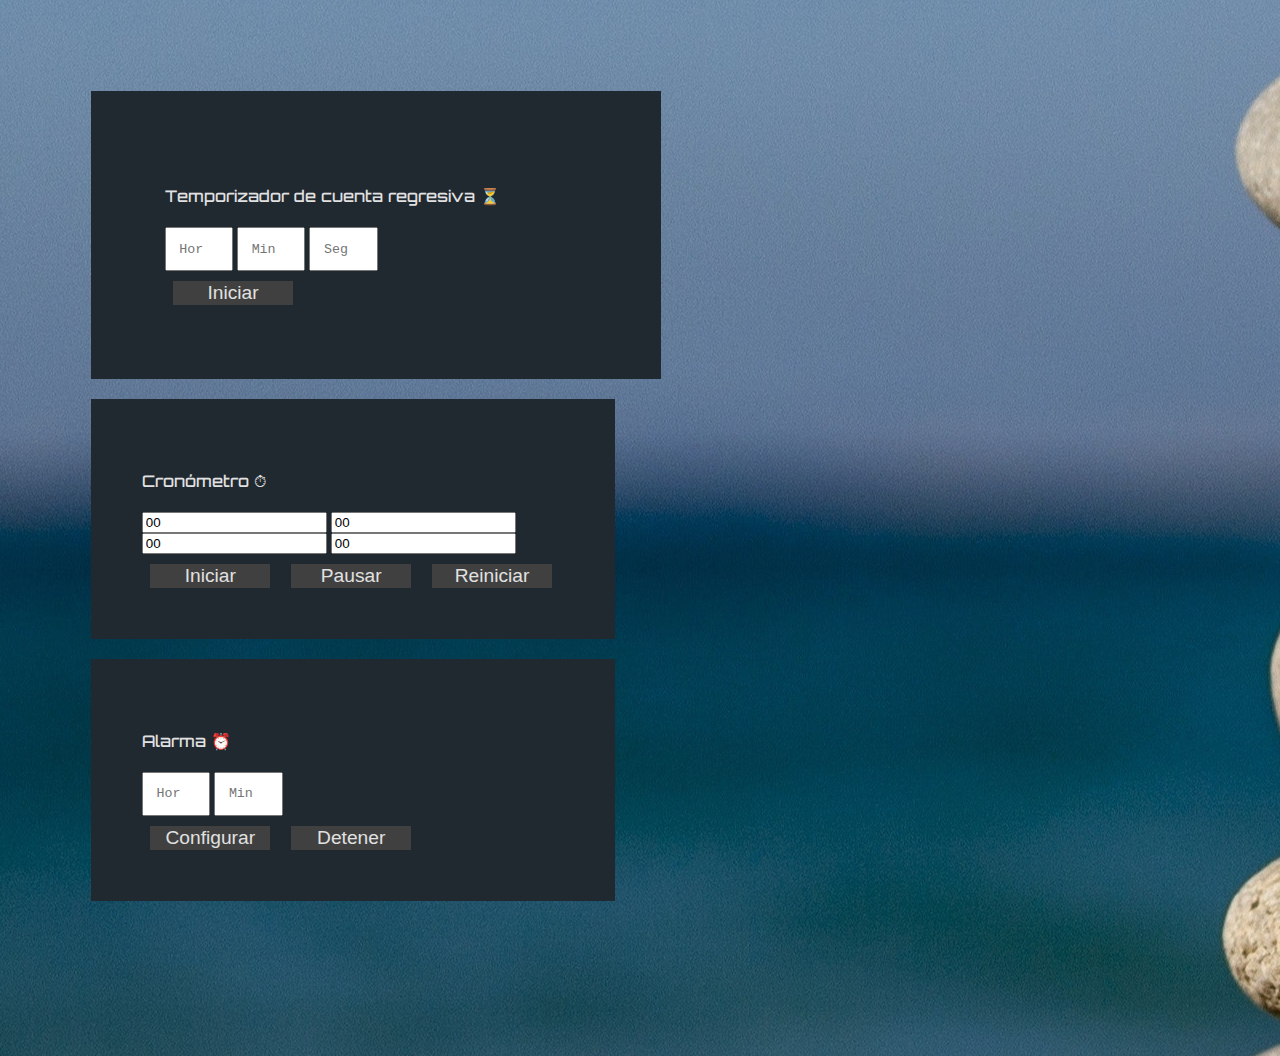
==== commit ae6dc25f: "V4" ====
--- a/index.html
+++ b/index.html
@@ -1,108 +1,67 @@
 <!DOCTYPE html>
 <html lang="en">
-
-    <head>
-        <meta charset="UTF-8">
-        <meta http-equiv="X-UA-Compatible" content="IE=edge">
-        <meta name="viewport" content="width=device-width, initial-scale=1.0">
-        <!-- Bootstrap -->
-        <link rel="stylesheet" href="https://cdn.jsdelivr.net/npm/bootstrap@4.6.2/dist/css/bootstrap.min.css"
-            integrity="sha384-xOolHFLEh07PJGoPkLv1IbcEPTNtaed2xpHsD9ESMhqIYd0nLMwNLD69Npy4HI+N" crossorigin="anonymous">
-
-        <!-- Google Fonts -->
-        <link rel="preconnect" href="https://fonts.googleapis.com">
-        <link rel="preconnect" href="https://fonts.gstatic.com" crossorigin>
-        <link rel="preconnect" href="https://fonts.googleapis.com">
-        <link rel="preconnect" href="https://fonts.gstatic.com" crossorigin>
-        <link href="https://fonts.googleapis.com/css2?family=Open+Sans:wght@300&display=swap" rel="stylesheet">
-        <link rel="preconnect" href="https://fonts.googleapis.com">
-        <link rel="preconnect" href="https://fonts.gstatic.com" crossorigin>
-        <link href="https://fonts.googleapis.com/css2?family=Orbitron:wght@500&display=swap" rel="stylesheet">
-        <!-- Favicon -->
-        <link rel="shortcut icon" href="favicon.png">
-
-        <!-- Personal Styles CSS -->
-        <link rel="stylesheet" href="style.css">
-        <title>Digital clock 3 in 1</title>
-    </head>
-
-    <body>
-        <div class="container-fluid">
-            <center>
-                <div id="displayTime"></div>
-                <div class="container count-cont col-lg-4 col-md-6 col-sm-12">
-                    <div class="countdown-container">
-                        <center>
-                            <div class="div-title">
-                                <h4>Countdown Timer ⏳</h4>
-                            </div>
-                            <input type="number" name="" id="userInputHr" class="rounded countdown-input" min="0"
-                                max="24" placeholder="Hr">
-                            <input type="number" name="" id="userInputMin" class="rounded countdown-input" min="0"
-                                max="60" placeholder="Min">
-                            <input type="number" name="" id="userInputSec" class="rounded countdown-input" min="0"
-                                max="60" required placeholder="Sec">
-                        </center>
-                        <div class="containerbtn">
-                            <center>
-                                <button onclick="countDown()" class="btn btn-lg btn-outline-dark ">Start</button>
-                            </center>
-                        </div>
-                    </div>
+<head>
+    <meta charset="UTF-8">
+    <meta http-equiv="X-UA-Compatible" content="IE=edge">
+    <meta name="viewport" content="width=device-width, initial-scale=1.0">
+    <!-- Importación de Bootstrap -->
+    <link rel="stylesheet" href="https://cdn.jsdelivr.net/npm/bootstrap@4.6.2/dist/css/bootstrap.min.css"
+        integrity="sha384-xOolHFLEh07PJGoPkLv1IbcEPTNtaed2xpHsD9ESMhqIYd0nLMwNLD69Npy4HI+N" crossorigin="anonymous">
+    <!-- Importación de Google Fonts -->
+    <link href="https://fonts.googleapis.com/css2?family=Open+Sans:wght@300&family=Orbitron:wght@500&display=swap" rel="stylesheet">
+    <!-- Icono de la pestaña -->
+    <link rel="icon" href="favicon.png">
+    <!-- Estilos propios -->
+    <link rel="stylesheet" href="style.css">
+    <title>Reloj Digital Multifunción</title>
+</head>
+<body>
+    <div class="main-container">
+        <div id="timeDisplay"></div>
+        <div class="module countdown-module col-lg-4 col-md-6 col-sm-12">
+            <div class="module-inner">
+                <div class="module-title">
+                    <h4>Temporizador de cuenta regresiva ⏳</h4>
                 </div>
-                <!-- Stopwatch section -->
-                <div class="container stop-cont col-lg-4 col-md-6 col-sm-12">
-                    <div class="stopwatch-container">
-                        <center>
-                            <div class="div-title">
-                                <h4>Stopwatch ⏱</h4>
-                            </div>
-                            <input type="number" name="" id="mywatchhr" class="rounded" required placeholder="Hr"
-                                value="00">
-                            <input type="number" name="" id="mywatchmin" class="rounded" required placeholder="Min"
-                                value="00">
-                            <input type="number" name="" id="mywatchsec" class="rounded" required placeholder="Sec"
-                                value="00">
-                            <input type="number" name="" id="mywatchmillisec" class="rounded" required placeholder="ms"
-                                value="00">
-                        </center>
-                        <div class="containerbtn">
-                            <center>
-                                <button onclick="startWatch()" class="btn btn-lg btn-outline-dark ">Start</button>
-                                <button onclick="isPaused()" class="btn btn-lg btn-outline-dark ">Pause</button>
-                                <!-- <button class="btn btn-lg btn-outline-dark ">Play</button> -->
-                                <button onclick="resetWatch()" class="btn btn-lg btn-outline-dark ">Reset</button>
-                            </center>
-                        </div>
-                    </div>
+                <input type="number" id="inputHours" class="input-rounded" min="0" max="24" placeholder="Horas">
+                <input type="number" id="inputMinutes" class="input-rounded" min="0" max="60" placeholder="Minutos">
+                <input type="number" id="inputSeconds" class="input-rounded" min="0" max="60" placeholder="Segundos">
+                <div class="module-buttons">
+                    <button onclick="startCountdown()" class="btn-large">Iniciar</button>
                 </div>
-                <!-- Alarm Section -->
-                <div class="container alarm-cont col-lg-4 col-md-6 col-sm-12">
-                    <div class="alarm-container">
-                        <center>
-                            <div class="div-title">
-                                <h4>Alarm ⏰</h4>
-                            </div>
-                            <center><small id="disp" style="color: red; visibility: none;"></small></center>
-                            <input type="number" name="" id="alarmHr" class="alarmInput rounded" min="0" max="24"
-                                required placeholder="Hr">
-                            <input type="number" name="" id="alarmMin" class="alarmInput rounded" min="0" max="60"
-                                required placeholder="Min">
-                            <!-- <input type="number" name="" id="alarmSec" class="rounded" min="0" max="60" required
-                                placeholder="Sec"> -->
-                        </center>
-                        <div class="containerbtn">
-                            <center>
-                                <button onclick="setAlarm()" class="btn btn-lg btn-outline-dark ">Set </button>
-                                <button onclick="stopAlarm()" class="btn btn-lg btn-outline-dark ">Stop </button>
-                            </center>
-                        </div>
-                    </div>
+            </div>
+        </div>
+        <div class="module stopwatch-module col-lg-4 col-md-6 col-sm-12">
+            <div class="module-inner">
+                <div class="module-title">
+                    <h4>Cronómetro ⏱</h4>
                 </div>
-            </center>
+                <input type="number" id="hoursWatch" placeholder="Horas" value="00">
+                <input type="number" id="minutesWatch" placeholder="Minutos" value="00">
+                <input type="number" id="secondsWatch" placeholder="Segundos" value="00">
+                <input type="number" id="millisecondsWatch" placeholder="ms" value="00">
+                <div class="module-buttons">
+                    <button onclick="operateWatch()" class="btn-large">Iniciar</button>
+                    <button onclick="pauseWatch()" class="btn-large">Pausar</button>
+                    <button onclick="resetWatch()" class="btn-large">Reiniciar</button>
+                </div>
+            </div>
         </div>
-        <!-- Main script -->
-        <script src="index.js"></script>
-    </body>
-
+        <div class="module alarm-module col-lg-4 col-md-6 col-sm-12">
+            <div class="module-inner">
+                <div class="module-title">
+                    <h4>Alarma ⏰</h4>
+                </div>
+                <input type="number" id="alarmHours" class="alarm-input" min="0" max="24" placeholder="Horas">
+                <input type="number" id="alarmMinutes" class="alarm-input" min="0" max="60" placeholder="Minutos">
+                <div class="module-buttons">
+                    <button onclick="activateAlarm()" class="btn-large">Configurar</button>
+                    <button onclick="deactivateAlarm()" class="btn-large">Detener</button>
+                </div>
+            </div>
+        </div>
+    </div>
+    <!-- Carga de scripts -->
+    <script src="index.js"></script>
+</body>
 </html>--- a/style.css
+++ b/style.css
@@ -1,123 +1,76 @@
 body{
-    padding-bottom: 3%;
-    background-image: url("clock5.jpg");
+    padding-bottom: 5%;
+    background-image: url("clock_background.jpg");
     background-repeat: no-repeat;
-    background-position: top left;
-    animation: myBody 60s infinite;
+    background-position: center center;
+    animation: backgroundShift 30s infinite alternate;
 }
 
 h4{
-    font-family: 'Open Sans', sans-serif;
-    font-weight: 600;
+    font-family: 'Orbitron', sans-serif;
+    font-weight: 500;
 }
-.container-fluid{
+.main-container{
     padding: 5%;
 }
-.container{
+.module{
     padding: 5%;
-    border: 2px solid #355568;
+    border: 3px solid #202830;
     max-width: 450px;
-    margin-top: 20px;
-    margin-right: 10px;
-    margin-left: 10px;
-    background-color: #355568;
+    margin: 20px;
+    background-color: #202830;
+    transition: all 0.3s ease-in-out;
 }
-.container:hover{
-    padding: 5.1%;
-    
+.module:hover{
+    padding: 5.5%;
+    transform: scale(1.05);
 }
 
-#displayTime{
-    font-family: 'Orbitron', sans-serif; 
-    font-size: 6vw;                   
-    background-clip: text;
-    /* color: #fff; */
-    color: #355568;
-    animation: myTimemove 10s ;
+#timeDisplay{
+    font-family: 'Open Sans', sans-serif; 
+    font-size: 5vw;
+    color: #202830;
+    animation: fadeIn 5s infinite alternate;
 }
 
-
-/* Remember media query here */
-.count-cont, .stop-cont, .alarm-cont{
-    border-top-left-radius: 10%;
-    border-bottom-right-radius: 10%;
-    display: inline-block;
-      
-}
-.count-cont:hover, .stop-cont:hover, .alarm-cont:hover{
-    animation: mycontainers 10s infinite;
+.module-inner, .stopwatch-module, .alarm-module{
+    padding: 3%;
 }
 
-
-.countdown-container, .stopwatch-container, .alarm-container{
-    padding: 2%;
-    /* border: 2px solid; */
-    
-}
-.countdown-container:hover, .stop-cont :hover, .alarm-container:hover{
-    animation: mymove 5s infinite;
+.module-title{
+    color: #e1e1e1;
 }
 
-@keyframes mycontainers {
-    50%{border-top-right-radius: 12%; border-bottom-left-radius: 12%; border-top-left-radius: 0%; border-bottom-right-radius: 0%;}
+.input-rounded,
+.alarm-input{
+    padding: 3%;
+    max-width: 60px;
+    font-family: 'Digital Numbers', monospace;
 }
 
-@keyframes mymove {
-    50% {box-shadow: 10px 10px 20px grey;} 
+.btn-large{
+    width: 120px;
+    font-size: 1.2rem;
+    font-weight: 400;
+    margin-top: 10px;
+    margin-left: 2%;
+    margin-right: 2%;
+    text-align: center;
+    border: none;
+    background-color: #404040;
+    color: #e1e1e1;
+    cursor: pointer;
 }
-@keyframes myBody {
-    50% {background-position: center;}
+.btn-large:hover{
+    background-color: #505050;
 }
 
-@keyframes myTimemove {
-    from{color: #fff; font-size: 3vw;}
-    to{color: #355568; font-size: 6vw;}
+@keyframes backgroundShift {
+    0% {background-position: left top;}
+    100% {background-position: right bottom;}
 }
 
-.div-title{
-    color: #10171f;
-    margin-top: -1% !important;
+@keyframes fadeIn {
+    0% {opacity: 0;}
+    100% {opacity: 1;}
 }
-.countdown-input,
-#alarmHr, 
-#alarmMin, 
-#alarmSec{
-    padding: 2%;
-    max-width: 56px;
-    font-family: 'Digital Numbers', sans-serif;
-    
-}
-#mywatchhr,
-#mywatchmin,
-#mywatchsec,
-#mywatchmillisec{
-    font-family: 'Digital Numbers', sans-serif;
-    max-width: 50px;
-}
-.containerbtn{
-    margin-top:2% ;
-}
-
-.btn{
-    max-width: 100px;
-    font-size: 1rem;
-    font-weight: 400;
-    margin-top: 20px;
-    margin-left: 1%;
-    margin-right: 1%;
-    text-align: center;
-    border: 1px solid #10171f ;
-  --bs-btn-color: #10171f ;
-  --bs-btn-border-color: #10171f;
-  --bs-btn-hover-color: #fff;
-  --bs-btn-hover-bg: #10171f;
-  --bs-btn-hover-border-color: #10171f;
-  --bs-btn-focus-shadow-rgb: 13, 110, 253;
-  --bs-btn-active-color: #fff;
-  --bs-btn-active-bg: #10171f;
-  --bs-btn-active-border-color: #10171f;
-  --bs-btn-active-shadow: inset 0 3px 5px rgba(0, 0, 0, 0.125);
-  --bs-btn-disabled-color: #10171f;
-  --bs-btn-disabled-bg: transparent;
-  --bs-gradient: none;
-}
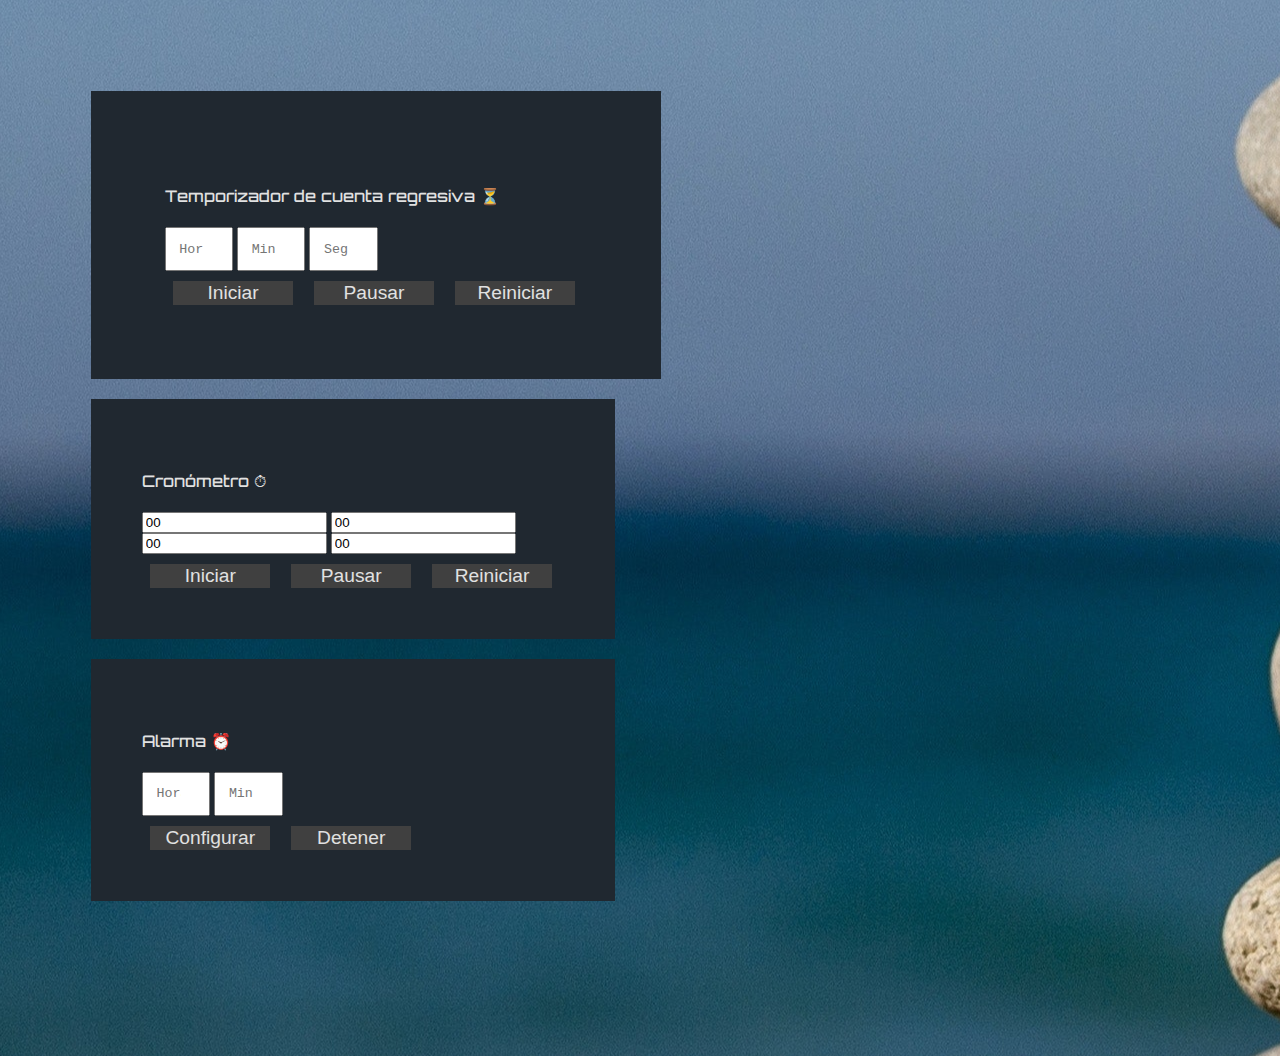
==== commit 64e003f8: "V4.5" ====
--- a/index.html
+++ b/index.html
@@ -28,6 +28,8 @@
                 <input type="number" id="inputSeconds" class="input-rounded" min="0" max="60" placeholder="Segundos">
                 <div class="module-buttons">
                     <button onclick="startCountdown()" class="btn-large">Iniciar</button>
+                    <button onclick="pauseCountdown()" class="btn-large">Pausar</button>
+                    <button onclick="resetCountdown()" class="btn-large">Reiniciar</button>
                 </div>
             </div>
         </div>
@@ -36,10 +38,10 @@
                 <div class="module-title">
                     <h4>Cronómetro ⏱</h4>
                 </div>
-                <input type="number" id="hoursWatch" placeholder="Horas" value="00">
-                <input type="number" id="minutesWatch" placeholder="Minutos" value="00">
-                <input type="number" id="secondsWatch" placeholder="Segundos" value="00">
-                <input type="number" id="millisecondsWatch" placeholder="ms" value="00">
+                <input type="number" id="hoursWatch" class="rounded" placeholder="Horas" value="00">
+                <input type="number" id="minutesWatch" class="rounded" placeholder="Minutos" value="00">
+                <input type="number" id="secondsWatch" class="rounded" placeholder="Segundos" value="00">
+                <input type="number" id="millisecondsWatch" class="rounded" placeholder="ms" value="00">
                 <div class="module-buttons">
                     <button onclick="operateWatch()" class="btn-large">Iniciar</button>
                     <button onclick="pauseWatch()" class="btn-large">Pausar</button>
@@ -64,4 +66,4 @@
     <!-- Carga de scripts -->
     <script src="index.js"></script>
 </body>
-</html>+</html>
